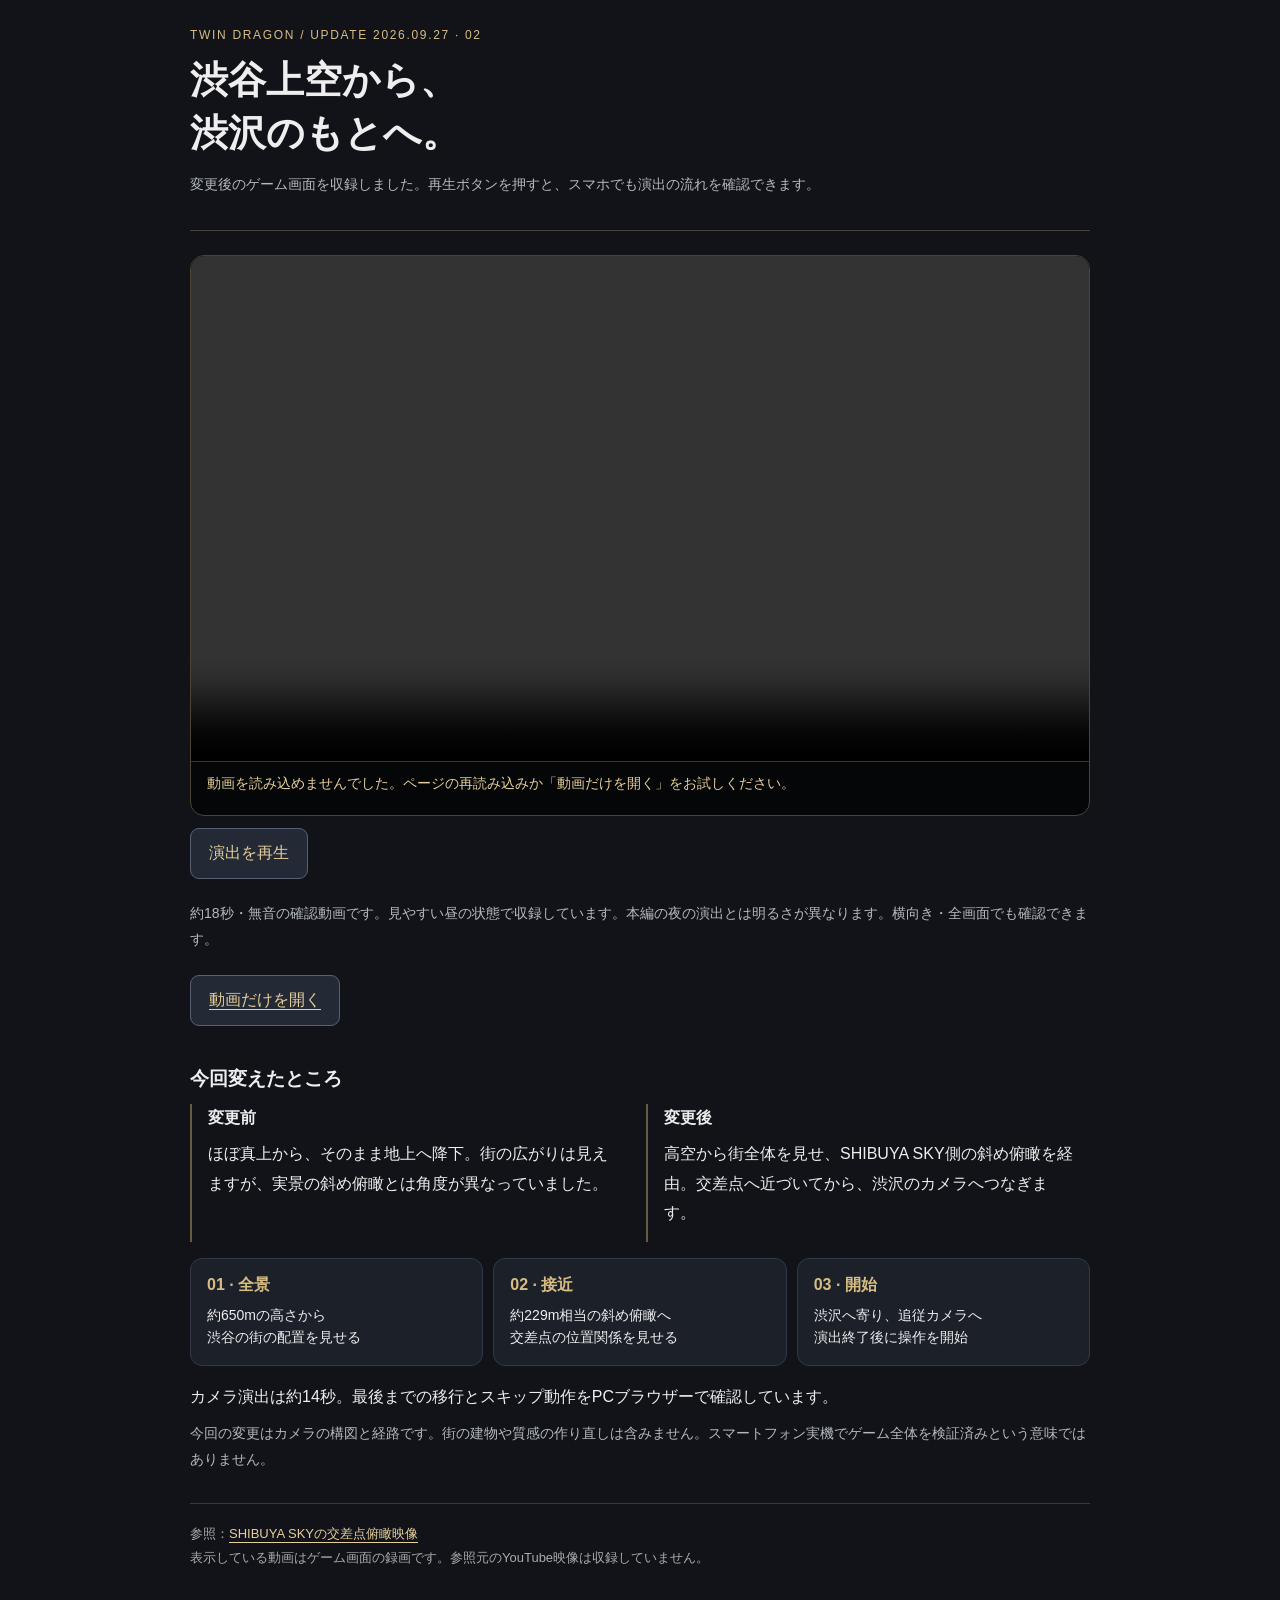
==== review/index.html @ 9c3fbcba "Publish mobile review of Shibuya arrival camera" ====
<!doctype html>
<html lang="ja">
<head>
<meta charset="utf-8"><meta name="viewport" content="width=device-width,initial-scale=1,viewport-fit=cover">
<meta name="theme-color" content="#111319"><meta name="robots" content="noindex,nofollow">
<title>渋谷への降下 — ツインドラゴン変更確認</title>
<style>
:root{color-scheme:dark;font-family:-apple-system,BlinkMacSystemFont,"Hiragino Sans","Yu Gothic",sans-serif;background:#111319;color:#eee}*{box-sizing:border-box}body{margin:0;padding:28px 18px calc(32px + env(safe-area-inset-bottom))}main{max-width:900px;margin:auto}header{border-bottom:1px solid #48433a;padding-bottom:22px;margin-bottom:24px}.eyebrow{color:#d7bd83;font-size:12px;letter-spacing:.14em}h1{font-size:clamp(25px,5vw,38px);margin:12px 0;line-height:1.4}h2{font-size:19px;margin:28px 0 12px}p{line-height:1.85;margin:10px 0}.muted{color:#b4b8c0;font-size:14px}.player{border:1px solid #4b4435;border-radius:14px;overflow:hidden;background:#050607}video{display:block;width:100%;aspect-ratio:16/9;background:#000}.now{padding:13px 16px;color:#e6cf9c;min-height:54px;border-top:1px solid #39352d;font-size:14px}.steps{display:grid;grid-template-columns:repeat(3,1fr);gap:10px;margin:16px 0}.step{background:#1c2029;border:1px solid #323846;border-radius:12px;padding:16px}.step b{display:block;color:#d7bd83;margin-bottom:8px}.step span{font-size:14px;line-height:1.6;display:block}.compare{display:grid;grid-template-columns:1fr 1fr;gap:12px}.compare section{border-left:2px solid #665b42;padding:4px 16px}a{color:#e6cf9c;text-underline-offset:4px}.download{display:inline-block;padding:14px 18px;background:#242a35;border:1px solid #586073;border-radius:9px;margin:12px 0;min-height:48px}footer{border-top:1px solid #343946;margin-top:30px;padding-top:18px;font-size:13px;color:#aaa;line-height:1.8}@media(max-width:540px){body{padding-top:22px}.steps{grid-template-columns:1fr}.step{display:grid;grid-template-columns:80px 1fr;padding:14px;gap:12px}.step b{margin:0}.compare{grid-template-columns:1fr}h2{margin-top:24px}}
</style>
</head><body><main>
<header><div class="eyebrow">TWIN DRAGON / UPDATE 2026.09.27 · 02</div><h1>渋谷上空から、<br>渋沢のもとへ。</h1><p class="muted">変更後のゲーム画面を収録しました。再生ボタンを押すと、スマホでも演出の流れを確認できます。</p></header>
<div class="player"><video id="preview" controls playsinline preload="metadata" aria-label="変更後の渋谷降下演出" src="city-arrival-v2.mp4"></video><div id="now" class="now">再生して、変更後のカメラの動きを確認</div></div>
<button id="play" class="download" type="button" style="color:#e6cf9c;font:inherit;cursor:pointer">演出を再生</button>
<p class="muted">約18秒・無音の確認動画です。見やすい昼の状態で収録しています。本編の夜の演出とは明るさが異なります。横向き・全画面でも確認できます。</p>
<a class="download" href="city-arrival-v2.mp4">動画だけを開く</a>
<h2>今回変えたところ</h2>
<div class="compare"><section><b>変更前</b><p>ほぼ真上から、そのまま地上へ降下。街の広がりは見えますが、実景の斜め俯瞰とは角度が異なっていました。</p></section><section><b>変更後</b><p>高空から街全体を見せ、SHIBUYA SKY側の斜め俯瞰を経由。交差点へ近づいてから、渋沢のカメラへつなぎます。</p></section></div>
<div class="steps"><div class="step"><b>01 · 全景</b><span>約650mの高さから<br>渋谷の街の配置を見せる</span></div><div class="step"><b>02 · 接近</b><span>約229m相当の斜め俯瞰へ<br>交差点の位置関係を見せる</span></div><div class="step"><b>03 · 開始</b><span>渋沢へ寄り、追従カメラへ<br>演出終了後に操作を開始</span></div></div>
<p>カメラ演出は約14秒。最後までの移行とスキップ動作をPCブラウザーで確認しています。</p>
<p class="muted">今回の変更はカメラの構図と経路です。街の建物や質感の作り直しは含みません。スマートフォン実機でゲーム全体を検証済みという意味ではありません。</p>
<footer>参照：<a href="https://www.youtube.com/live/4ffe7JI3zSs" target="_blank" rel="noopener noreferrer">SHIBUYA SKYの交差点俯瞰映像</a><br>表示している動画はゲーム画面の録画です。参照元のYouTube映像は収録していません。</footer>
</main><script>
const video=document.getElementById('preview'), label=document.getElementById('now');
document.getElementById('play').onclick=()=>{if(video.ended)video.currentTime=0;video.play().catch(()=>label.textContent='動画内の再生ボタンをお試しください。');};
video.addEventListener('timeupdate',()=>{const t=video.currentTime;label.textContent=t<6?'01 · 街全体から、交差点を見下ろす位置へ':t<12?'02 · SHIBUYA SKY側から、ハチ公前へ接近':'03 · 渋沢のカメラへ移行';});
video.addEventListener('ended',()=>label.textContent='確認終了 · 再生ボタンでもう一度確認できます');
video.addEventListener('error',()=>label.textContent='動画を読み込めませんでした。ページの再読み込みか「動画だけを開く」をお試しください。');
</script></body></html>
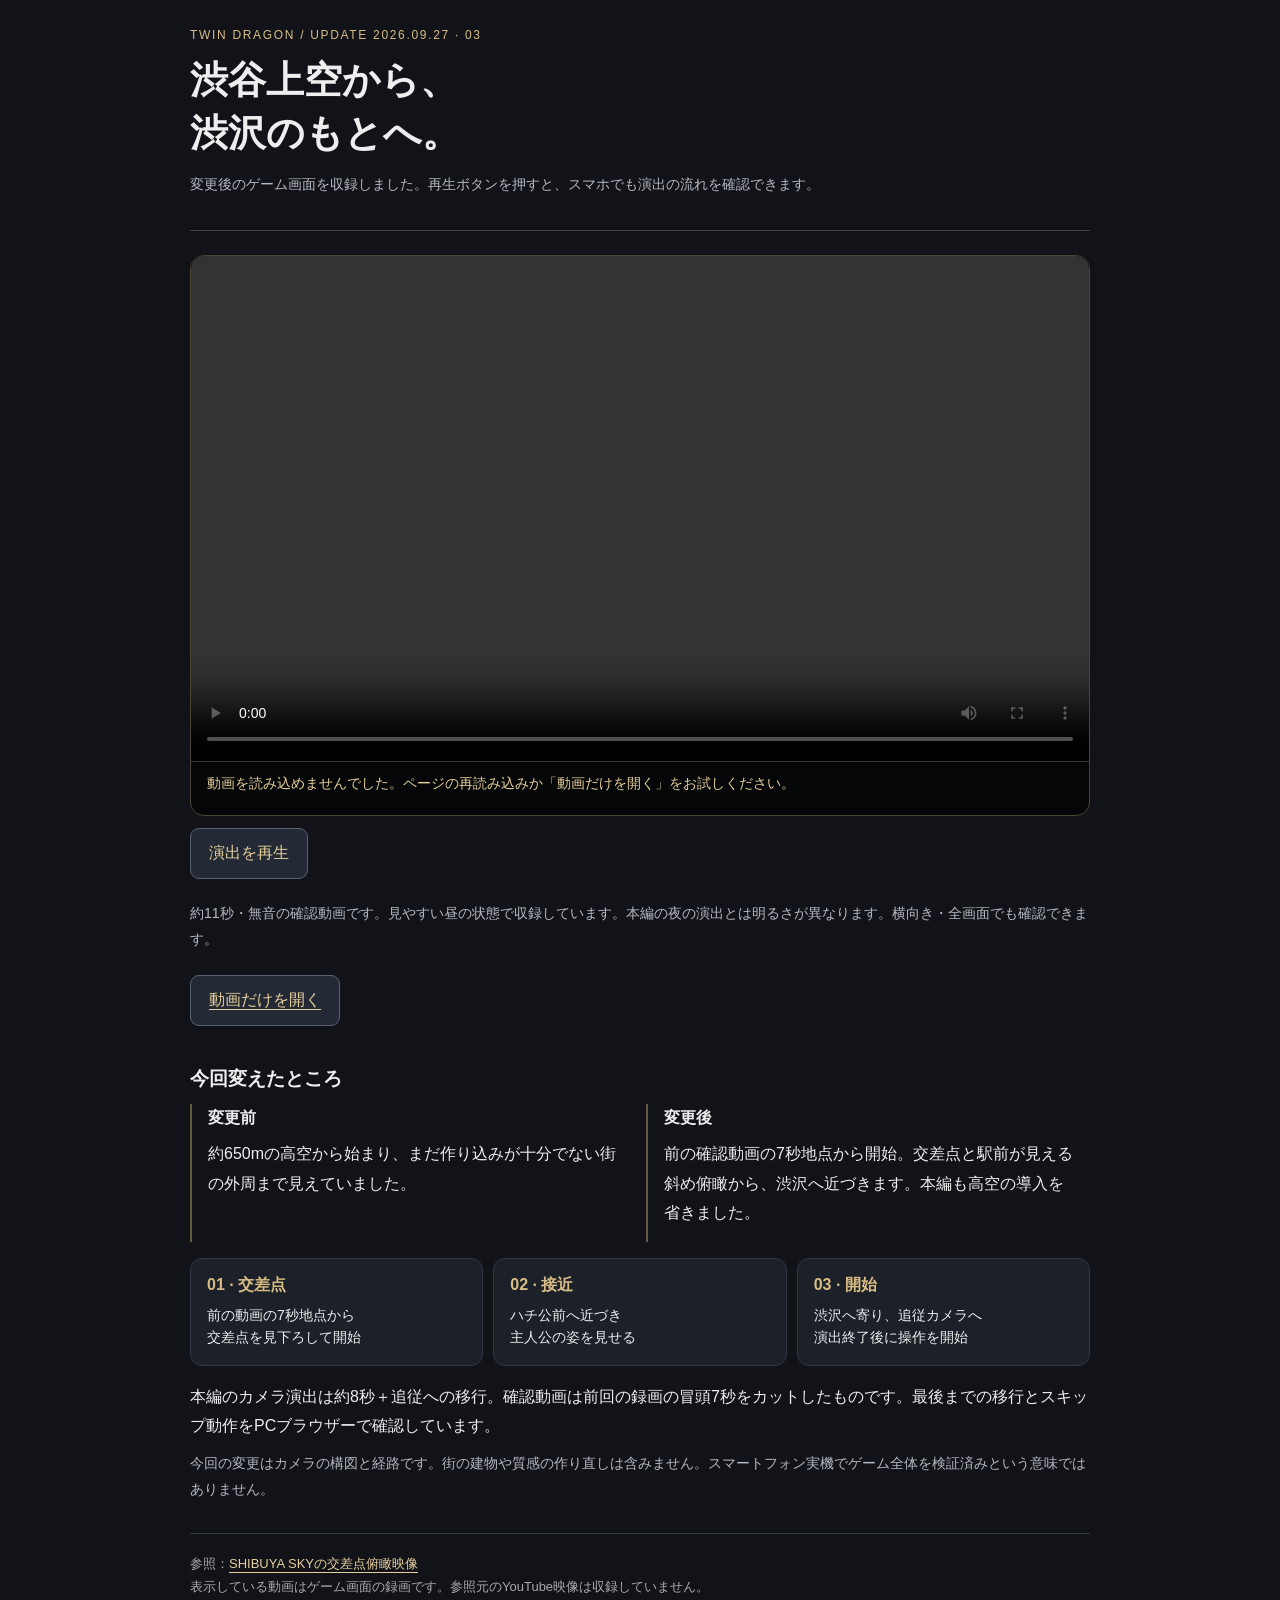
==== commit 0234fc75: "Start arrival review at the previous seven second mark" ====
--- a/review/index.html
+++ b/review/index.html
@@ -8,21 +8,21 @@
 :root{color-scheme:dark;font-family:-apple-system,BlinkMacSystemFont,"Hiragino Sans","Yu Gothic",sans-serif;background:#111319;color:#eee}*{box-sizing:border-box}body{margin:0;padding:28px 18px calc(32px + env(safe-area-inset-bottom))}main{max-width:900px;margin:auto}header{border-bottom:1px solid #48433a;padding-bottom:22px;margin-bottom:24px}.eyebrow{color:#d7bd83;font-size:12px;letter-spacing:.14em}h1{font-size:clamp(25px,5vw,38px);margin:12px 0;line-height:1.4}h2{font-size:19px;margin:28px 0 12px}p{line-height:1.85;margin:10px 0}.muted{color:#b4b8c0;font-size:14px}.player{border:1px solid #4b4435;border-radius:14px;overflow:hidden;background:#050607}video{display:block;width:100%;aspect-ratio:16/9;background:#000}.now{padding:13px 16px;color:#e6cf9c;min-height:54px;border-top:1px solid #39352d;font-size:14px}.steps{display:grid;grid-template-columns:repeat(3,1fr);gap:10px;margin:16px 0}.step{background:#1c2029;border:1px solid #323846;border-radius:12px;padding:16px}.step b{display:block;color:#d7bd83;margin-bottom:8px}.step span{font-size:14px;line-height:1.6;display:block}.compare{display:grid;grid-template-columns:1fr 1fr;gap:12px}.compare section{border-left:2px solid #665b42;padding:4px 16px}a{color:#e6cf9c;text-underline-offset:4px}.download{display:inline-block;padding:14px 18px;background:#242a35;border:1px solid #586073;border-radius:9px;margin:12px 0;min-height:48px}footer{border-top:1px solid #343946;margin-top:30px;padding-top:18px;font-size:13px;color:#aaa;line-height:1.8}@media(max-width:540px){body{padding-top:22px}.steps{grid-template-columns:1fr}.step{display:grid;grid-template-columns:80px 1fr;padding:14px;gap:12px}.step b{margin:0}.compare{grid-template-columns:1fr}h2{margin-top:24px}}
 </style>
 </head><body><main>
-<header><div class="eyebrow">TWIN DRAGON / UPDATE 2026.09.27 · 02</div><h1>渋谷上空から、<br>渋沢のもとへ。</h1><p class="muted">変更後のゲーム画面を収録しました。再生ボタンを押すと、スマホでも演出の流れを確認できます。</p></header>
-<div class="player"><video id="preview" controls playsinline preload="metadata" aria-label="変更後の渋谷降下演出" src="city-arrival-v2.mp4"></video><div id="now" class="now">再生して、変更後のカメラの動きを確認</div></div>
+<header><div class="eyebrow">TWIN DRAGON / UPDATE 2026.09.27 · 03</div><h1>渋谷上空から、<br>渋沢のもとへ。</h1><p class="muted">変更後のゲーム画面を収録しました。再生ボタンを押すと、スマホでも演出の流れを確認できます。</p></header>
+<div class="player"><video id="preview" controls playsinline preload="metadata" aria-label="変更後の渋谷降下演出" src="city-arrival-v3.mp4"></video><div id="now" class="now">再生して、変更後のカメラの動きを確認</div></div>
 <button id="play" class="download" type="button" style="color:#e6cf9c;font:inherit;cursor:pointer">演出を再生</button>
-<p class="muted">約18秒・無音の確認動画です。見やすい昼の状態で収録しています。本編の夜の演出とは明るさが異なります。横向き・全画面でも確認できます。</p>
-<a class="download" href="city-arrival-v2.mp4">動画だけを開く</a>
+<p class="muted">約11秒・無音の確認動画です。見やすい昼の状態で収録しています。本編の夜の演出とは明るさが異なります。横向き・全画面でも確認できます。</p>
+<a class="download" href="city-arrival-v3.mp4">動画だけを開く</a>
 <h2>今回変えたところ</h2>
-<div class="compare"><section><b>変更前</b><p>ほぼ真上から、そのまま地上へ降下。街の広がりは見えますが、実景の斜め俯瞰とは角度が異なっていました。</p></section><section><b>変更後</b><p>高空から街全体を見せ、SHIBUYA SKY側の斜め俯瞰を経由。交差点へ近づいてから、渋沢のカメラへつなぎます。</p></section></div>
-<div class="steps"><div class="step"><b>01 · 全景</b><span>約650mの高さから<br>渋谷の街の配置を見せる</span></div><div class="step"><b>02 · 接近</b><span>約229m相当の斜め俯瞰へ<br>交差点の位置関係を見せる</span></div><div class="step"><b>03 · 開始</b><span>渋沢へ寄り、追従カメラへ<br>演出終了後に操作を開始</span></div></div>
-<p>カメラ演出は約14秒。最後までの移行とスキップ動作をPCブラウザーで確認しています。</p>
+<div class="compare"><section><b>変更前</b><p>約650mの高空から始まり、まだ作り込みが十分でない街の外周まで見えていました。</p></section><section><b>変更後</b><p>前の確認動画の7秒地点から開始。交差点と駅前が見える斜め俯瞰から、渋沢へ近づきます。本編も高空の導入を省きました。</p></section></div>
+<div class="steps"><div class="step"><b>01 · 交差点</b><span>前の動画の7秒地点から<br>交差点を見下ろして開始</span></div><div class="step"><b>02 · 接近</b><span>ハチ公前へ近づき<br>主人公の姿を見せる</span></div><div class="step"><b>03 · 開始</b><span>渋沢へ寄り、追従カメラへ<br>演出終了後に操作を開始</span></div></div>
+<p>本編のカメラ演出は約8秒＋追従への移行。確認動画は前回の録画の冒頭7秒をカットしたものです。最後までの移行とスキップ動作をPCブラウザーで確認しています。</p>
 <p class="muted">今回の変更はカメラの構図と経路です。街の建物や質感の作り直しは含みません。スマートフォン実機でゲーム全体を検証済みという意味ではありません。</p>
 <footer>参照：<a href="https://www.youtube.com/live/4ffe7JI3zSs" target="_blank" rel="noopener noreferrer">SHIBUYA SKYの交差点俯瞰映像</a><br>表示している動画はゲーム画面の録画です。参照元のYouTube映像は収録していません。</footer>
 </main><script>
 const video=document.getElementById('preview'), label=document.getElementById('now');
 document.getElementById('play').onclick=()=>{if(video.ended)video.currentTime=0;video.play().catch(()=>label.textContent='動画内の再生ボタンをお試しください。');};
-video.addEventListener('timeupdate',()=>{const t=video.currentTime;label.textContent=t<6?'01 · 街全体から、交差点を見下ろす位置へ':t<12?'02 · SHIBUYA SKY側から、ハチ公前へ接近':'03 · 渋沢のカメラへ移行';});
+video.addEventListener('timeupdate',()=>{const t=video.currentTime;label.textContent=t<2?'01 · 前の動画の7秒地点から開始':t<7?'02 · ハチ公前へ接近':'03 · 渋沢のカメラへ移行';});
 video.addEventListener('ended',()=>label.textContent='確認終了 · 再生ボタンでもう一度確認できます');
 video.addEventListener('error',()=>label.textContent='動画を読み込めませんでした。ページの再読み込みか「動画だけを開く」をお試しください。');
 </script></body></html>
